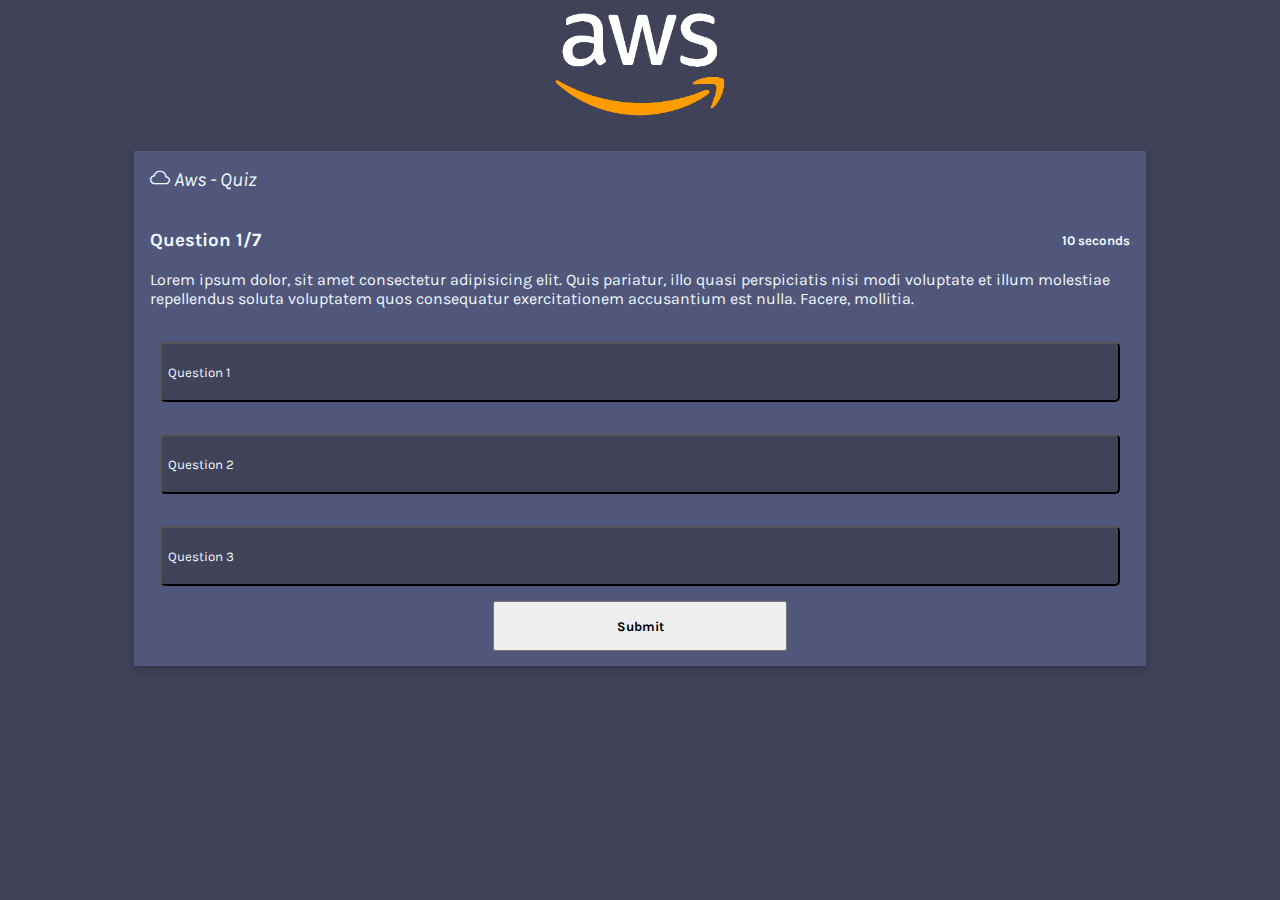
==== index.html @ 9852c003 "Some design changes" ====
<!DOCTYPE html>
<html lang="en">
<head>
    <meta charset="UTF-8">
    <meta http-equiv="X-UA-Compatible" content="IE=edge">
    <meta name="viewport" content="width=device-width, initial-scale=1.0">
    <link rel="stylesheet" href="./styles/style.css">
    <link rel="stylesheet" href="https://cdn.jsdelivr.net/npm/bootstrap-icons@1.9.1/font/bootstrap-icons.css">
    <link href="https://fonts.googleapis.com/css2?family=Karla:wght@300&display=swap" rel="stylesheet">
    <link
    rel="stylesheet"
    href="https://cdnjs.cloudflare.com/ajax/libs/animate.css/4.1.1/animate.min.css"
    />
    <!-- CSS only -->
    <title>Quizizy™</title>
</head>
<body>
    <nav>
        <img src="/img/aws.png" style="width: 200px;" alt="Logo">
    </nav>

    <section>
        <div class="card">
            <div class="container">
                    <div class="icon">
                        <i class="bi bi-cloud">   Aws - Quiz</i>
                        <div class="quiz">
                            <h3>Question 1/7</h3>
                            <h5>10 seconds</h5>
                        </div>
                    </div>
                    
                    
                    
                
            
            
                <div>Lorem ipsum dolor, sit amet consectetur adipisicing elit. Quis pariatur, illo quasi perspiciatis nisi modi voluptate et illum molestiae repellendus soluta voluptatem quos consequatur exercitationem accusantium est nulla. Facere, mollitia.</div>
            </div>
            <div>
                <button class="button">
                    Question 1
                 </button>
                 <button class="button">
                    Question 2
                 </button>
                 <button class="button">
                    Question 3
                 </button>
            </div>
            <div class="btnSubmit">
                <button type="submit" id="submit">
                    Submit
                </button>
            </div>
            
        </div>
        
    </section>
</body>
</html>
---- styles/style.css ----
* {
  font-family: "Cairo", sans-serif;
  font-family: "Karla", sans-serif;
  color: aliceblue;
}

body {
  background: #404258;
}

nav {
  display: flex;
  justify-content: center;
  color: rgb(29, 39, 46);
  padding-bottom: 30px;
}

section .card {
  /* Add shadows to create the "card" effect */
  box-shadow: 0 4px 8px 0 rgba(0, 0, 0, 0.2);
  background: #50577A;
  transition: 0.3s;
  width: 80%;
  margin: auto;
  height: 100%;
}
section .card:hover {
  box-shadow: 0 8px 16px 0 rgba(0, 0, 0, 0.2);
}
section .button {
  display: flex;
  height: 60px;
  width: 95%;
  display: flex;
  margin: auto;
  align-items: center;
  margin-top: 2rem;
  background: #404258;
  color: aliceblue;
  border-radius: 5px;
}
section .button:hover {
  -webkit-animation: pulse;
          animation: pulse;
  -webkit-animation-duration: 1s;
          animation-duration: 1s;
}
section .quiz {
  display: flex;
  justify-content: space-between;
  padding-top: 20px;
}
section #submit {
  height: 50px;
  width: 30%;
  color: black !important;
  font-weight: bold;
}
section .btnSubmit {
  padding: 15px;
  display: flex;
  justify-content: center;
}
section .icon {
  margin-top: 15px;
}

/* Add some padding inside the card container */
.container {
  padding: 2px 16px;
}
.container i {
  font-size: 20px;
}/*# sourceMappingURL=style.css.map */
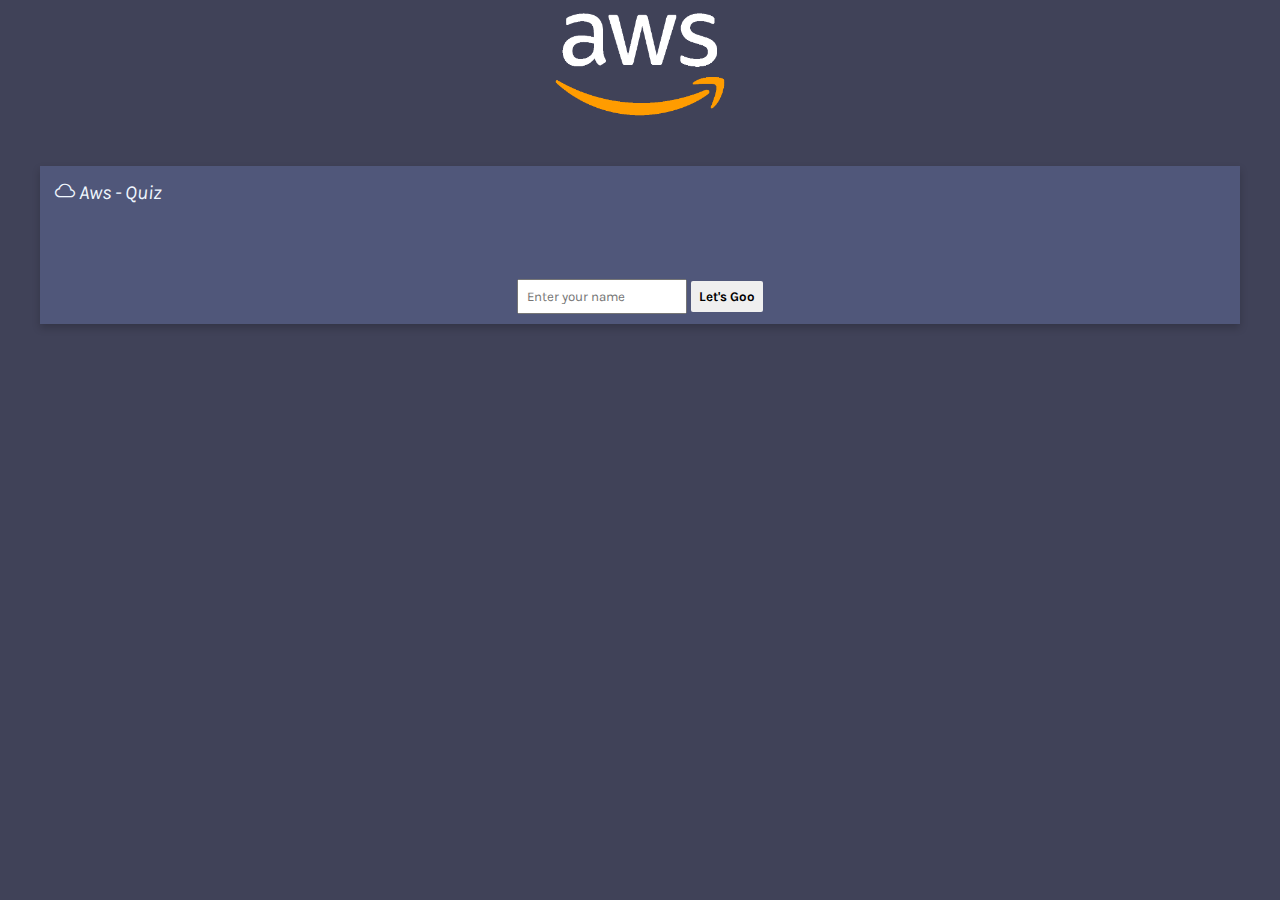
==== commit 5eaadbc4: "Fetch data from json file & adding some functions (counter &questions )" ====
--- a/index.html
+++ b/index.html
@@ -19,43 +19,37 @@
         <img src="/img/aws.png" style="width: 200px;" alt="Logo">
     </nav>
 
-    <section>
         <div class="card">
-            <div class="container">
                     <div class="icon">
                         <i class="bi bi-cloud">   Aws - Quiz</i>
-                        <div class="quiz">
-                            <h3>Question 1/7</h3>
-                            <h5>10 seconds</h5>
-                        </div>
                     </div>
-                    
-                    
-                    
-                
+                    <div id="question">
+                       
+                    </div>
             
-            
-                <div>Lorem ipsum dolor, sit amet consectetur adipisicing elit. Quis pariatur, illo quasi perspiciatis nisi modi voluptate et illum molestiae repellendus soluta voluptatem quos consequatur exercitationem accusantium est nulla. Facere, mollitia.</div>
-            </div>
-            <div>
-                <button class="button">
-                    Question 1
-                 </button>
-                 <button class="button">
-                    Question 2
-                 </button>
-                 <button class="button">
-                    Question 3
-                 </button>
-            </div>
             <div class="btnSubmit">
                 <button type="submit" id="submit">
-                    Submit
+                    Next
                 </button>
             </div>
             
         </div>
+        <div class="card2">
+            <div class="icon">
+                <i class="bi bi-cloud">   Aws - Quiz</i>
+            </div>
+                <div class="button-container">
+                    <div class="pd">
+                        <input type="text" id="yn" placeholder="Enter your name" />
+                        <button class="start">Let's Goo</button>
+                    </div>
+                  
+                  
+                  <!-- <a href="" id="start">Let's Goo</a> -->
+                </div>
+        </div>
         
-    </section>
 </body>
+<script src="script.js"></script>
+
 </html>--- a/styles/style.css
+++ b/styles/style.css
@@ -1,7 +1,6 @@
 * {
   font-family: "Cairo", sans-serif;
   font-family: "Karla", sans-serif;
-  color: aliceblue;
 }
 
 body {
@@ -15,19 +14,35 @@
   padding-bottom: 30px;
 }
 
-section .card {
+.card {
   /* Add shadows to create the "card" effect */
   box-shadow: 0 4px 8px 0 rgba(0, 0, 0, 0.2);
   background: #50577A;
   transition: 0.3s;
-  width: 80%;
+  width: 95%;
   margin: auto;
   height: 100%;
 }
-section .card:hover {
+.card:hover {
   box-shadow: 0 8px 16px 0 rgba(0, 0, 0, 0.2);
 }
-section .button {
+.card #question h2 {
+  color: aliceblue;
+}
+.card .answers-area {
+  color: aliceblue;
+  display: flex;
+  flex-direction: column;
+  justify-content: space-between;
+  align-items: center;
+}
+.card .answers-area .answer {
+  width: 80%;
+  border-style: groove;
+  border: 1px solid #404258;
+  padding: 30px;
+}
+.card .button {
   display: flex;
   height: 60px;
   width: 95%;
@@ -39,36 +54,76 @@
   color: aliceblue;
   border-radius: 5px;
 }
-section .button:hover {
+.card .button:hover {
   -webkit-animation: pulse;
           animation: pulse;
   -webkit-animation-duration: 1s;
           animation-duration: 1s;
 }
-section .quiz {
+.card .quiz {
   display: flex;
   justify-content: space-between;
   padding-top: 20px;
+  padding: 20px;
+  color: aliceblue;
 }
-section #submit {
+.card .icon {
+  margin-top: 15px;
+  padding: 15px 15px;
+}
+.card .icon i {
+  font-size: 20px;
+  color: aliceblue;
+}
+
+.btnSubmit {
+  padding: 15px;
+  display: flex;
+  justify-content: center;
+}
+.btnSubmit #submit {
   height: 50px;
   width: 30%;
   color: black !important;
   font-weight: bold;
+  border-radius: 5px;
+  border-style: none;
 }
-section .btnSubmit {
-  padding: 15px;
+
+.card2 {
+  box-shadow: 0 4px 8px 0 rgba(0, 0, 0, 0.2);
+  background: #50577A;
+  transition: 0.3s;
+  width: 95%;
+  margin: auto;
+  height: 100%;
+}
+.card2:hover {
+  box-shadow: 0 8px 16px 0 rgba(0, 0, 0, 0.2);
+}
+.card2 .icon {
+  margin-top: 15px;
+  padding: 15px 15px;
+}
+.card2 .icon i {
+  font-size: 20px;
+  color: aliceblue;
+}
+.card2 .button-container {
   display: flex;
   justify-content: center;
+  padding-top: 50px;
 }
-section .icon {
-  margin-top: 15px;
+.card2 .button-container #yn {
+  color: #404258;
+  padding: 8px;
 }
-
-/* Add some padding inside the card container */
-.container {
-  padding: 2px 16px;
+.card2 .button-container .start {
+  padding: 8px;
+  font-weight: bold;
+  border-radius: 2px;
+  border-style: none;
 }
-.container i {
-  font-size: 20px;
+.card2 .button-container .pd {
+  padding: 10px;
 }/*# sourceMappingURL=style.css.map */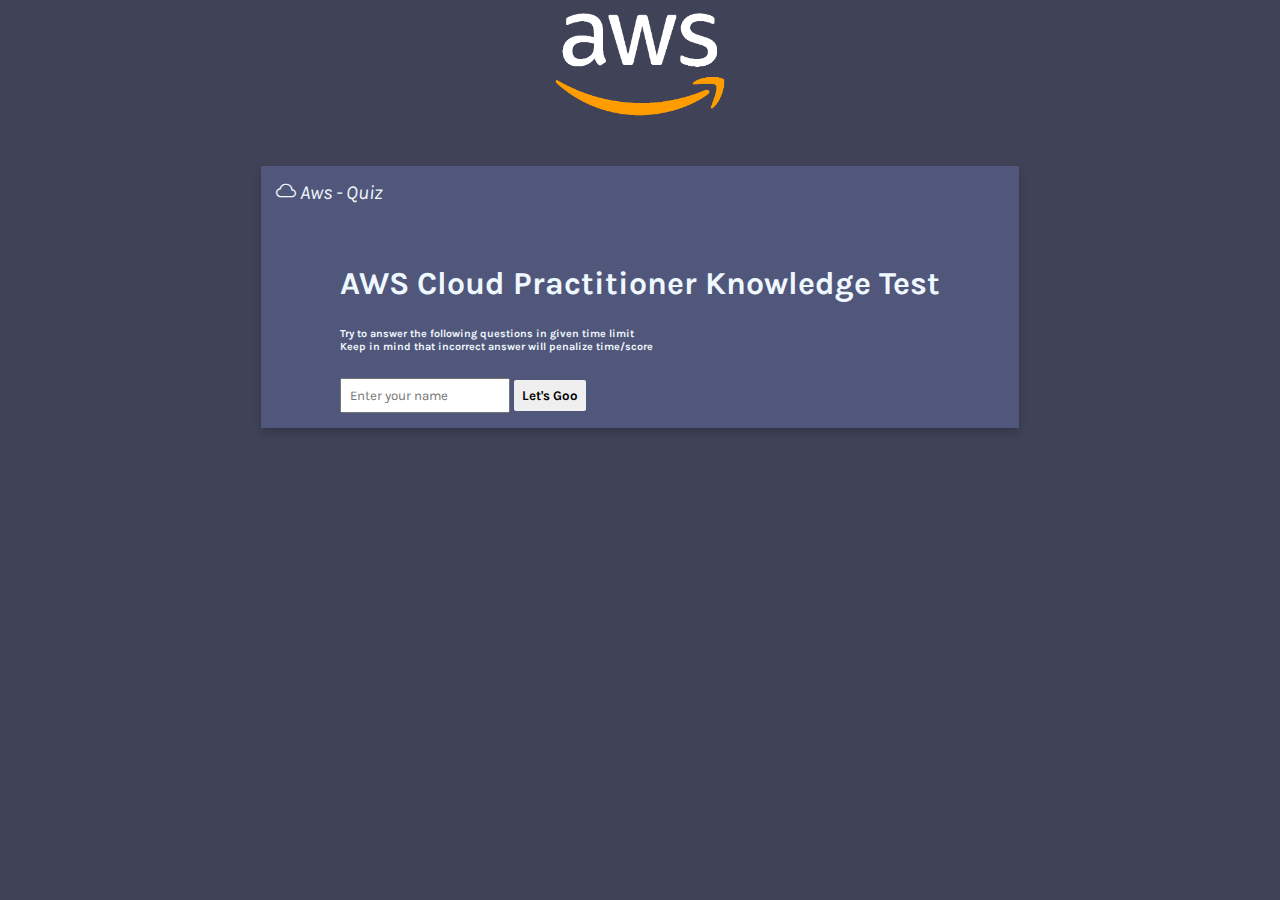
==== commit 93633248: "adding results page" ====
--- a/index.html
+++ b/index.html
@@ -34,12 +34,18 @@
             </div>
             
         </div>
-        <div class="card2">
+        <div class="card3">
             <div class="icon">
                 <i class="bi bi-cloud">   Aws - Quiz</i>
             </div>
                 <div class="button-container">
                     <div class="pd">
+                        <div id="note" class="container col-md-6 shadow p-3 mb-5 bg-white rounded">
+                            <h1>AWS Cloud Practitioner Knowledge Test</h1>
+                            <h6>Try to answer the following questions in given time limit<br/>
+                            Keep in mind that incorrect answer will penalize time/score
+                            </h6>
+                        </div>
                         <input type="text" id="yn" placeholder="Enter your name" />
                         <button class="start">Let's Goo</button>
                     </div>
@@ -48,6 +54,17 @@
                   <!-- <a href="" id="start">Let's Goo</a> -->
                 </div>
         </div>
+        <div class="card2">
+            <div class="icon">
+                <i class="bi bi-cloud">   Aws - Quiz</i>
+            </div>
+            <div class="btnSubmit">
+                <button type="submit" id="submit">
+                     Next
+                </button>
+            </div>
+    
+        </div>
         
 </body>
 <script src="script.js"></script>
--- a/styles/style.css
+++ b/styles/style.css
@@ -5,6 +5,47 @@
 
 body {
   background: #404258;
+}
+body .card3 {
+  /* Add shadows to create the "card" effect */
+  box-shadow: 0 4px 8px 0 rgba(0, 0, 0, 0.2);
+  background: #50577A;
+  transition: 0.3s;
+  width: 60%;
+  margin: auto;
+  height: 100%;
+}
+body .card3:hover {
+  box-shadow: 0 8px 16px 0 rgba(0, 0, 0, 0.2);
+}
+body .card3 .icon {
+  margin-top: 15px;
+  padding: 15px 15px;
+}
+body .card3 .icon i {
+  font-size: 20px;
+  color: aliceblue;
+}
+body .card3 .button-container {
+  display: flex;
+  justify-content: center;
+  padding-top: 10px;
+}
+body .card3 .button-container #yn {
+  color: #404258;
+  padding: 8px;
+}
+body .card3 .button-container .start {
+  padding: 8px;
+  font-weight: bold;
+  border-radius: 2px;
+  border-style: none;
+}
+body .card3 .button-container .pd {
+  padding: 15px;
+}
+body .card3 .button-container .pd #note {
+  color: aliceblue;
 }
 
 nav {
@@ -26,17 +67,19 @@
 .card:hover {
   box-shadow: 0 8px 16px 0 rgba(0, 0, 0, 0.2);
 }
-.card #question h2 {
-  color: aliceblue;
+.card #question .quiz-area h2 {
+  width: 80%;
+  justify-content: center;
+  padding: 10px;
 }
-.card .answers-area {
+.card #question .answers-area {
   color: aliceblue;
   display: flex;
   flex-direction: column;
   justify-content: space-between;
   align-items: center;
 }
-.card .answers-area .answer {
+.card #question .answers-area .answer {
   width: 80%;
   border-style: groove;
   border: 1px solid #404258;
@@ -108,22 +151,4 @@
 .card2 .icon i {
   font-size: 20px;
   color: aliceblue;
-}
-.card2 .button-container {
-  display: flex;
-  justify-content: center;
-  padding-top: 50px;
-}
-.card2 .button-container #yn {
-  color: #404258;
-  padding: 8px;
-}
-.card2 .button-container .start {
-  padding: 8px;
-  font-weight: bold;
-  border-radius: 2px;
-  border-style: none;
-}
-.card2 .button-container .pd {
-  padding: 10px;
 }/*# sourceMappingURL=style.css.map */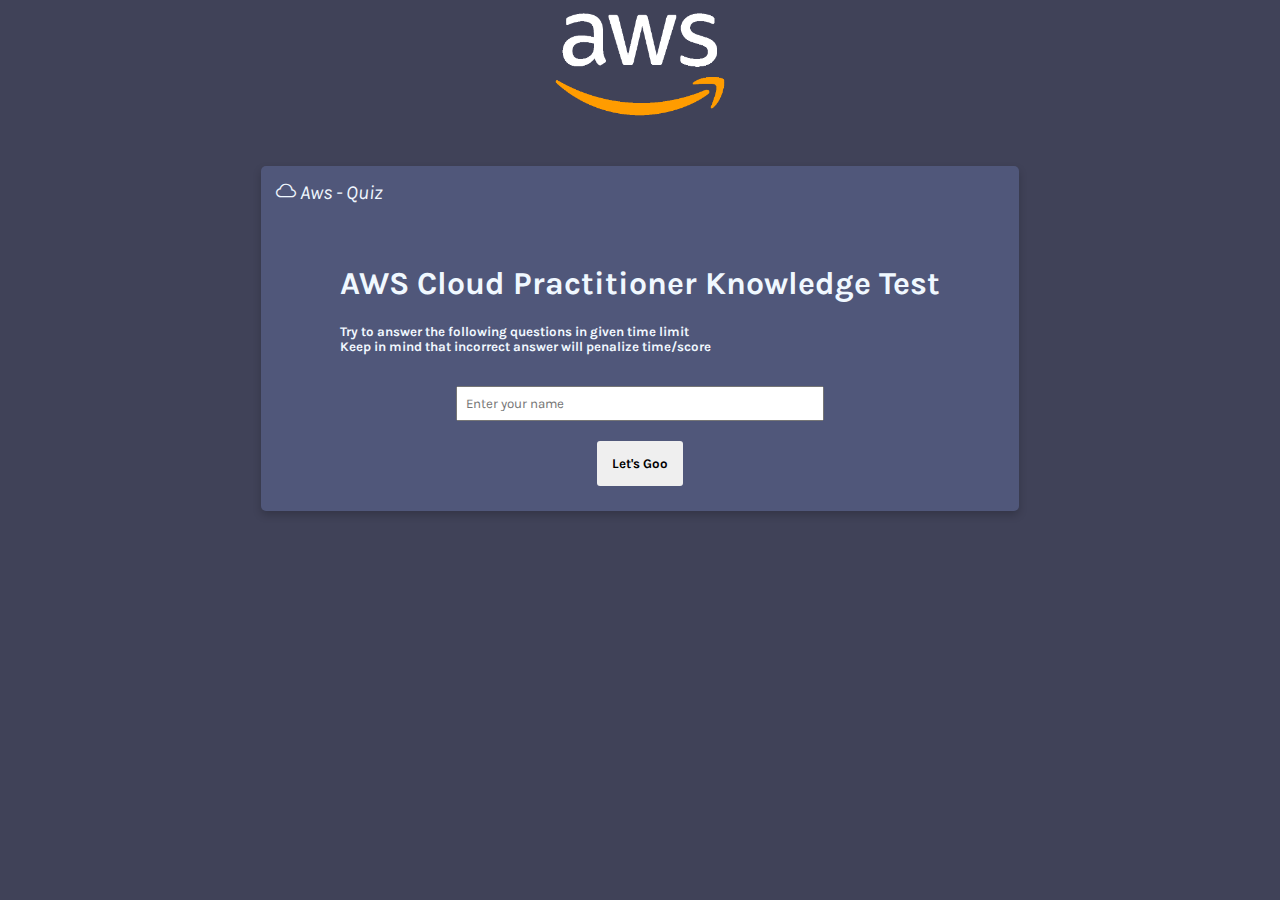
==== commit da0c9e7f: "adding shuffle questions function" ====
--- a/index.html
+++ b/index.html
@@ -42,12 +42,16 @@
                     <div class="pd">
                         <div id="note" class="container col-md-6 shadow p-3 mb-5 bg-white rounded">
                             <h1>AWS Cloud Practitioner Knowledge Test</h1>
-                            <h6>Try to answer the following questions in given time limit<br/>
+                            <h5>Try to answer the following questions in given time limit<br/>
                             Keep in mind that incorrect answer will penalize time/score
-                            </h6>
+                            </h5>
                         </div>
-                        <input type="text" id="yn" placeholder="Enter your name" />
-                        <button class="start">Let's Goo</button>
+                        <div id="start">
+                            <input type="text" id="yn" placeholder="Enter your name" />
+                        </div>
+                        <div id="start">
+                            <button class="start">Let's Goo</button>
+                        </div>
                     </div>
                   
                   
--- a/styles/style.css
+++ b/styles/style.css
@@ -14,6 +14,7 @@
   width: 60%;
   margin: auto;
   height: 100%;
+  border-radius: 5px;
 }
 body .card3:hover {
   box-shadow: 0 8px 16px 0 rgba(0, 0, 0, 0.2);
@@ -36,9 +37,9 @@
   padding: 8px;
 }
 body .card3 .button-container .start {
-  padding: 8px;
+  padding: 15px;
   font-weight: bold;
-  border-radius: 2px;
+  border-radius: 3px;
   border-style: none;
 }
 body .card3 .button-container .pd {
@@ -46,6 +47,14 @@
 }
 body .card3 .button-container .pd #note {
   color: aliceblue;
+}
+body .card3 #start {
+  display: flex;
+  justify-content: center;
+  padding: 10px;
+}
+body .card3 #start #yn {
+  width: 60%;
 }
 
 nav {
@@ -63,14 +72,18 @@
   width: 95%;
   margin: auto;
   height: 100%;
+  border-radius: 5px;
 }
 .card:hover {
   box-shadow: 0 8px 16px 0 rgba(0, 0, 0, 0.2);
 }
 .card #question .quiz-area h2 {
-  width: 80%;
+  display: flex;
+  width: 100%;
+  color: aliceblue;
   justify-content: center;
-  padding: 10px;
+  align-items: center;
+  padding-bottom: 30px;
 }
 .card #question .answers-area {
   color: aliceblue;
@@ -82,8 +95,23 @@
 .card #question .answers-area .answer {
   width: 80%;
   border-style: groove;
-  border: 1px solid #404258;
-  padding: 30px;
+  border: 1px solid #ffffff;
+  border-radius: 5px;
+  font-weight: bold;
+  padding: 20px;
+  margin-bottom: 10px;
+}
+.card #question .answers-area .answer:hover {
+  background-color: aliceblue;
+  color: #404258;
+  transition: 0.5s;
+  font-weight: bold;
+  width: 85%;
+}
+.card #question .answers-area .answer #answers {
+  width: 100%;
+  height: 5px;
+  opacity: 0;
 }
 .card .button {
   display: flex;
@@ -140,6 +168,7 @@
   width: 95%;
   margin: auto;
   height: 100%;
+  border-radius: 5px;
 }
 .card2:hover {
   box-shadow: 0 8px 16px 0 rgba(0, 0, 0, 0.2);
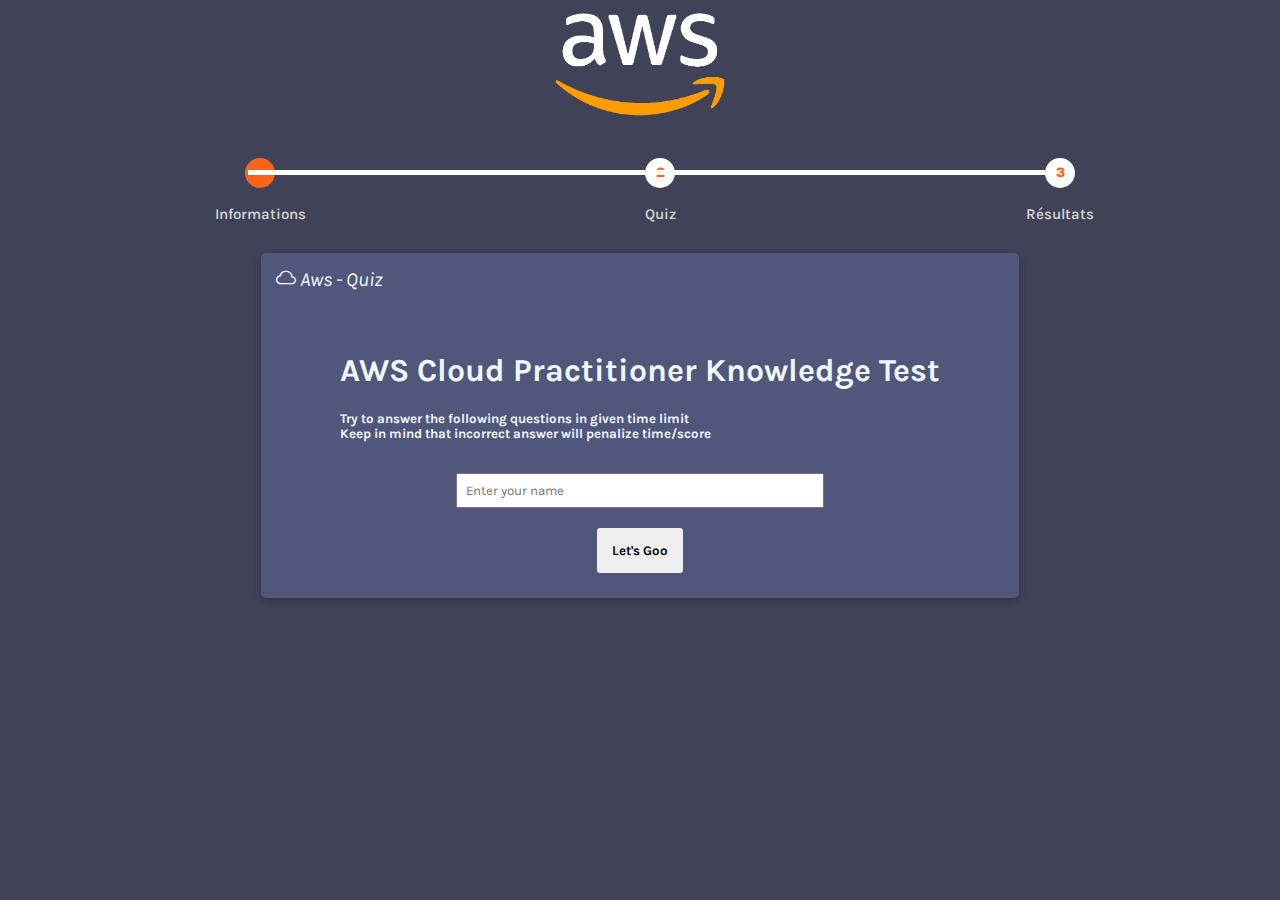
==== commit f68c7e5a: "some design changes" ====
--- a/index.html
+++ b/index.html
@@ -7,6 +7,8 @@
     <link rel="stylesheet" href="./styles/style.css">
     <link rel="stylesheet" href="https://cdn.jsdelivr.net/npm/bootstrap-icons@1.9.1/font/bootstrap-icons.css">
     <link href="https://fonts.googleapis.com/css2?family=Karla:wght@300&display=swap" rel="stylesheet">
+    <link href="https://unpkg.com/boxicons@2.1.4/css/boxicons.min.css" rel="stylesheet" />
+    <link rel="stylesheet" href="https://unicons.iconscout.com/release/v4.0.0/css/line.css"/>
     <link
     rel="stylesheet"
     href="https://cdnjs.cloudflare.com/ajax/libs/animate.css/4.1.1/animate.min.css"
@@ -18,6 +20,39 @@
     <nav>
         <img src="/img/aws.png" style="width: 200px;" alt="Logo">
     </nav>
+
+    <div class="stepper_compenent">
+        <!--stepper -->
+    <div class="stepper">
+            <ul id="prog">
+                <li>
+                    <i class="icon uil uil-user-exclamation"></i>
+                    <div class="progress one active">
+                        <p class="number">1</p>
+                        <i class="uil uil-check"></i>
+                    </div>
+                    <p class="step">Informations</p>
+                </li>
+                <li>
+                    <i class="icon uil uil-file-question-alt"></i>
+                    <div class="progress two">
+                        <p class="number">2</p>
+                        <i class="uil uil-check"></i>
+                    </div>
+                    <p class="step">Quiz</p>
+                </li>
+                <li>
+                    <i class="icon uil uil-trophy"></i>
+                    <div class="progress three">
+                        <p class="number">3</p>
+                        <i class="uil uil-check"></i>
+                    </div>
+                    <p class="step">Résultats</p>
+                </li>
+            </ul>
+        </div>
+    <!-- -->
+    </div>
 
         <div class="card">
                     <div class="icon">
@@ -62,6 +97,12 @@
             <div class="icon">
                 <i class="bi bi-cloud">   Aws - Quiz</i>
             </div>
+
+            <div class="title">
+                <h1>Your wrong answers</h1>
+            </div>
+            <div id="result">
+            </div>
             <div class="btnSubmit">
                 <button type="submit" id="submit">
                      Next
@@ -71,6 +112,7 @@
         </div>
         
 </body>
-<script src="script.js"></script>
+<script src="https://code.jquery.com/jquery-3.6.3.js"></script>
+<script src="script.js" defer></script>
 
 </html>--- a/styles/style.css
+++ b/styles/style.css
@@ -1,3 +1,11 @@
+.card2 .justify, .card2 .userch, .card2 .correctAnswer {
+  color: rgb(211, 211, 211);
+  font-weight: 600;
+  padding: 20px 10px;
+  margin: 15px 0;
+  border-radius: 5px;
+}
+
 * {
   font-family: "Cairo", sans-serif;
   font-family: "Karla", sans-serif;
@@ -5,6 +13,72 @@
 
 body {
   background: #404258;
+}
+body .stepper_compenent .stepper ul {
+  display: flex;
+  justify-content: center;
+  margin: 5px;
+}
+body .stepper_compenent .stepper ul li {
+  list-style: none;
+  display: flex;
+  flex-direction: column;
+  align-items: center;
+  justify-content: center;
+}
+body .stepper_compenent .stepper ul li .icon {
+  font-size: 27px;
+  margin: 0 200px;
+  color: #fff;
+}
+body .stepper_compenent .stepper ul li .step {
+  color: rgb(211, 211, 211);
+  font-size: 15px;
+  font-weight: 600;
+}
+body .stepper_compenent .stepper ul li .progress {
+  margin: 2px 0;
+  width: 30px;
+  height: 30px;
+  border-radius: 50%;
+  background-color: #fff;
+  display: grid;
+  place-items: center;
+  position: relative;
+  cursor: pointer;
+}
+body .stepper_compenent .stepper ul li .progress .uil {
+  display: none;
+}
+body .stepper_compenent .stepper ul li .progress .number {
+  margin: 0;
+  font-size: 14px;
+  color: #ff6319;
+  font-weight: 800;
+}
+body .stepper_compenent .stepper ul li .progress::after {
+  content: " ";
+  position: absolute;
+  width: 397px;
+  height: 5px;
+  background-color: #fff;
+  right: 30px;
+}
+body .stepper_compenent .stepper ul li .one::after {
+  width: 0;
+  height: 0;
+}
+body .stepper_compenent .stepper ul li .active {
+  background-color: #ff6319;
+}
+body .stepper_compenent .stepper ul li .active .number {
+  display: none;
+}
+body .stepper_compenent .stepper ul li .active .uil {
+  display: flex;
+}
+body .stepper_compenent .stepper ul li .active::after {
+  background-color: #ff6319;
 }
 body .card3 {
   /* Add shadows to create the "card" effect */
@@ -93,8 +167,8 @@
   align-items: center;
 }
 .card #question .answers-area .answer {
+  cursor: pointer;
   width: 80%;
-  border-style: groove;
   border: 1px solid #ffffff;
   border-radius: 5px;
   font-weight: bold;
@@ -112,6 +186,11 @@
   width: 100%;
   height: 5px;
   opacity: 0;
+}
+.card #question .answers-area .active {
+  background-color: aliceblue;
+  font-weight: bolder;
+  color: #404258;
 }
 .card .button {
   display: flex;
@@ -163,7 +242,7 @@
 
 .card2 {
   box-shadow: 0 4px 8px 0 rgba(0, 0, 0, 0.2);
-  background: #50577A;
+  background: rgba(255, 255, 255, 0.631372549);
   transition: 0.3s;
   width: 95%;
   margin: auto;
@@ -179,5 +258,30 @@
 }
 .card2 .icon i {
   font-size: 20px;
-  color: aliceblue;
+  color: #404258;
+}
+.card2 .title {
+  display: flex;
+  justify-content: center;
+}
+.card2 #result {
+  width: 90%;
+  margin: auto;
+  justify-content: center;
+}
+.card2 #result .resultSection {
+  border-bottom: #404258;
+}
+.card2 .correctAnswer {
+  background-color: rgb(19, 131, 19);
+  margin: 0 0 12px 0;
+}
+.card2 .userch {
+  background-color: rgb(185, 19, 19);
+  margin: 0 0 12px 0;
+}
+.card2 .justify {
+  background-color: rgb(224, 215, 125);
+  margin: 0 0 12px 0;
+  color: #404258;
 }/*# sourceMappingURL=style.css.map */